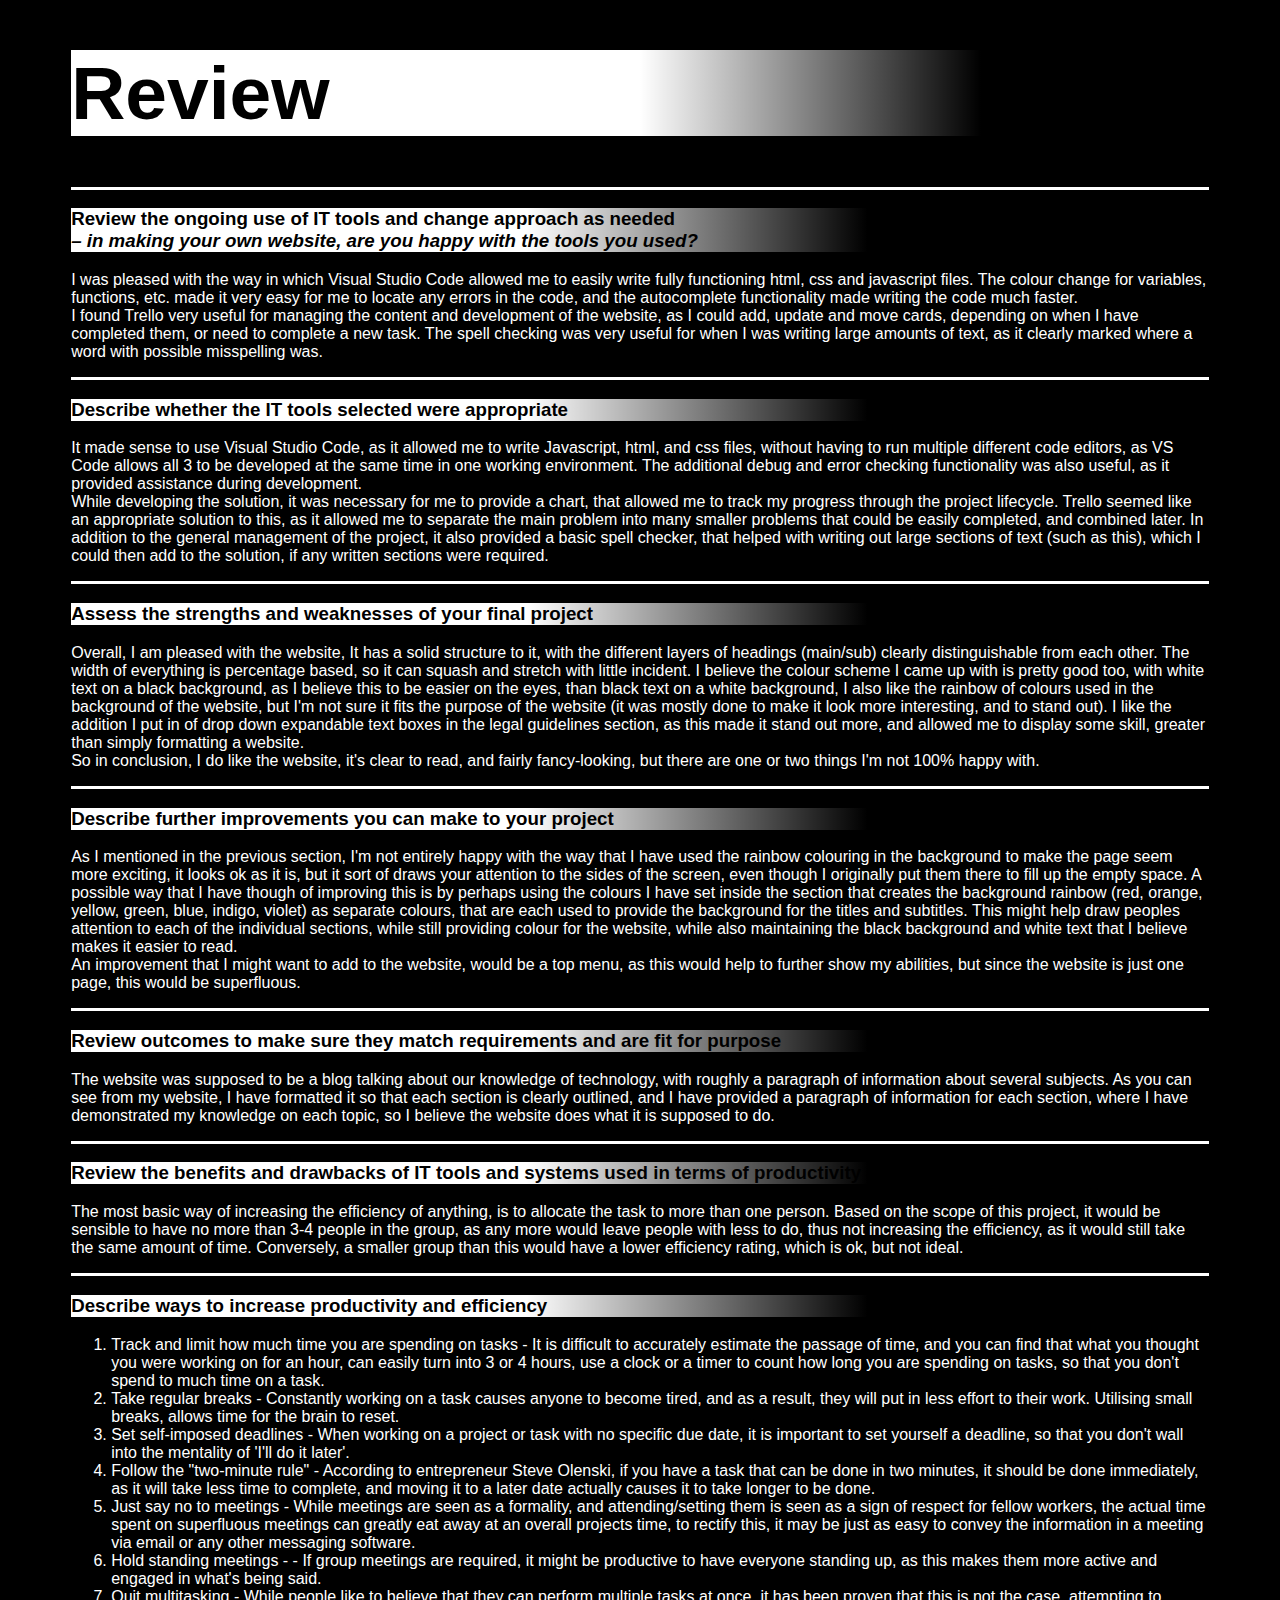
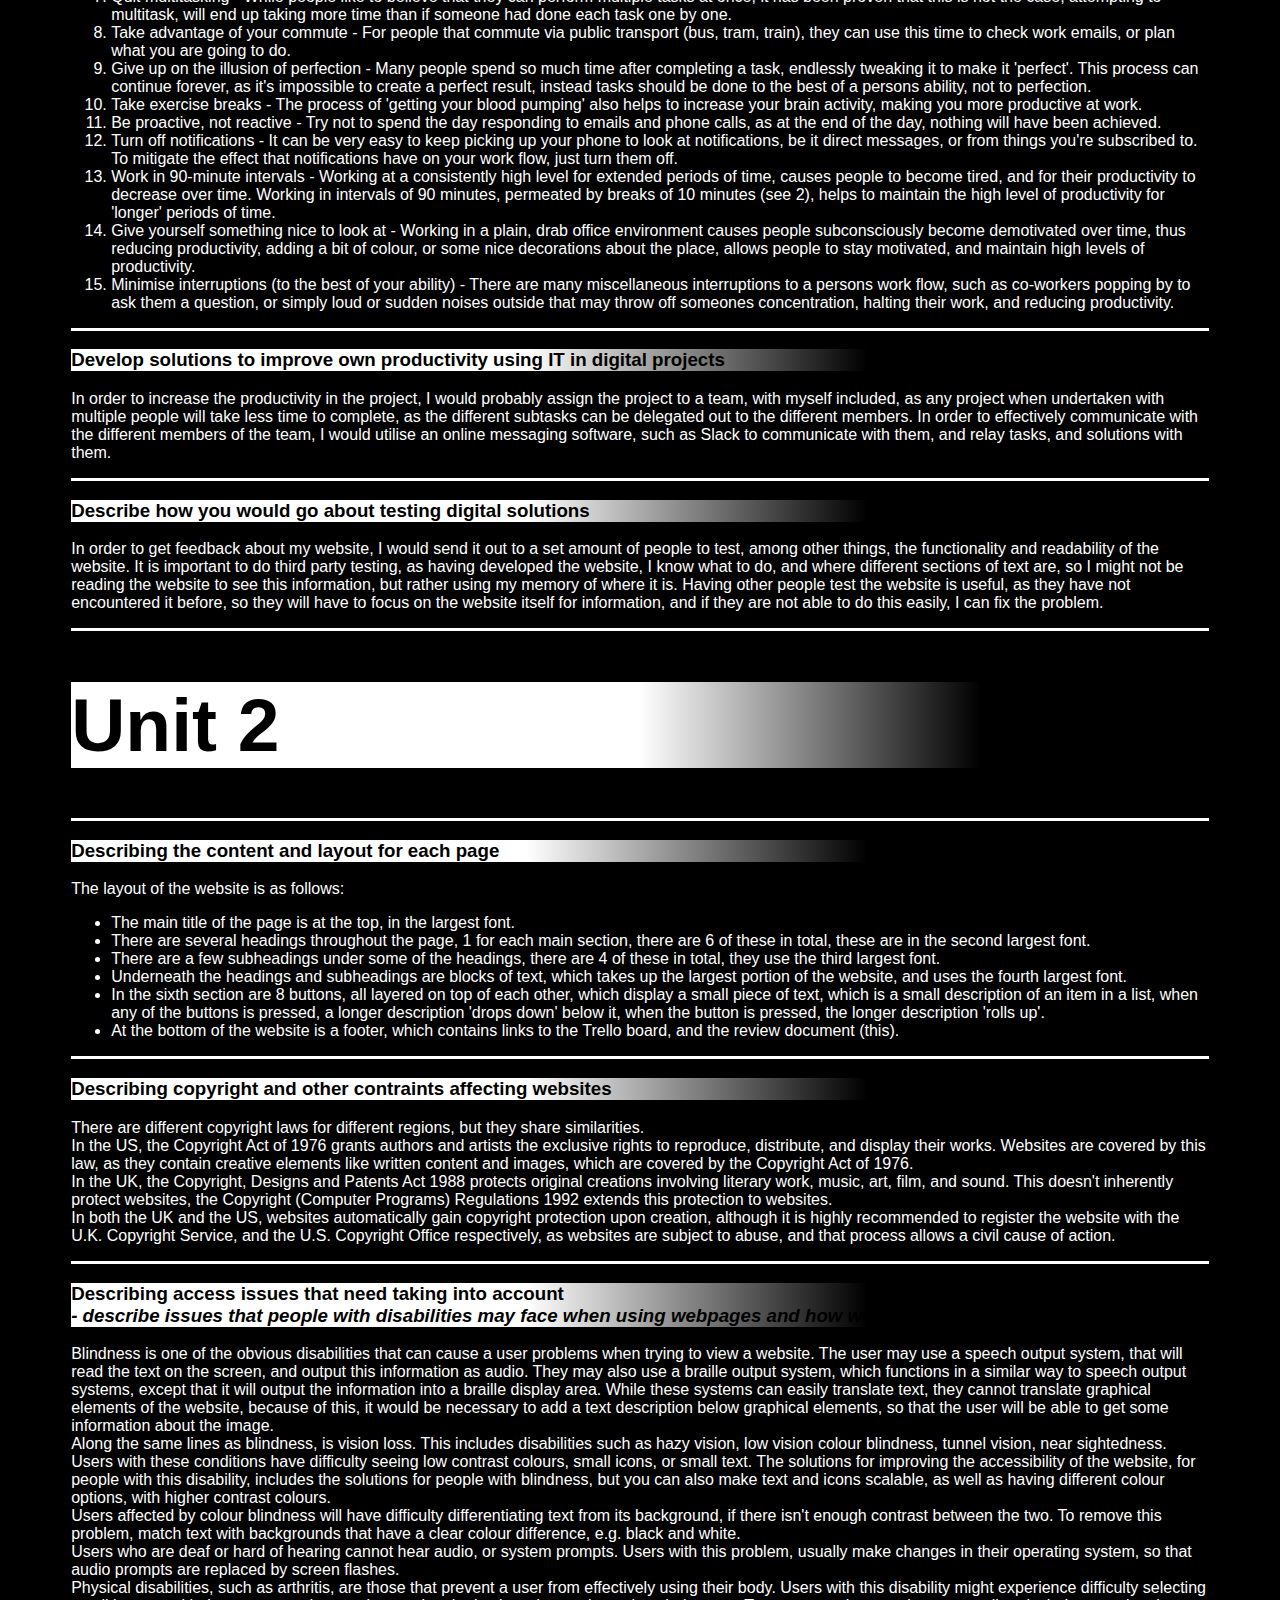
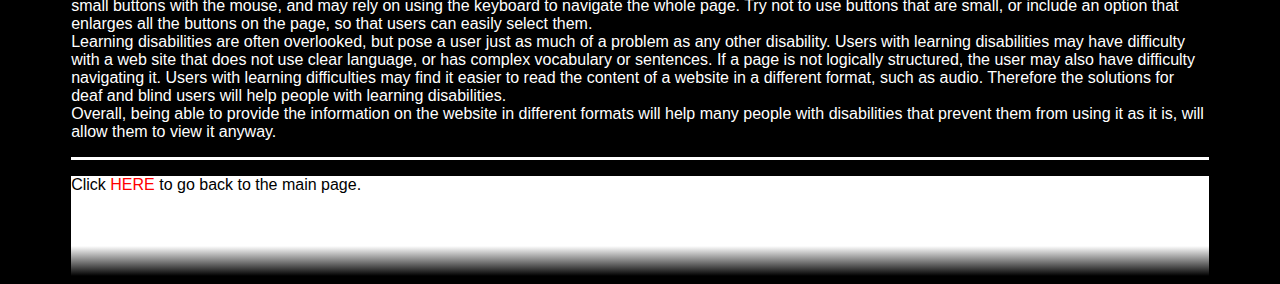
==== review.html @ 0c355dc4 "Completed everything" ====
<!DOCTYPE html>
<html>
    <head>
        <title>CodeNation Unit 1 Outcome 1</title>
        <link rel = "stylesheet" type="text/css" href="style.css">
    </head>
    <base target="_blank">

    <body>
        <div>
            <h1>
                Review
            </h1>
        </div>
        
        <div> <!-- 2.1 -->
            <p>
                <h3>
                    Review the ongoing use of IT tools and change approach as needed<br><i>– in making your own website, are you happy with the tools you used?</i>
                </h3>
                I was pleased with the way in which Visual Studio Code allowed me to easily write fully functioning html, css and javascript files. The colour change for variables, functions, etc. made it very easy for me to locate any errors in the code, and the autocomplete functionality made writing the code much faster.<br>I found Trello very useful for managing the content and development of the website, as I could add, update and move cards, depending on when I have completed them, or need to complete a new task. The spell checking was very useful for when I was writing large amounts of text, as it clearly marked where a word with possible misspelling was.
            </p>
        </div>

        <div> <!-- 2.2-->
            <p>
                <h3>
                    Describe whether the IT tools selected were appropriate
                </h3>
                It made sense to use Visual Studio Code, as it allowed me to write Javascript, html, and css files, without having to run multiple different code editors, as VS Code allows all 3 to be developed at the same time in one working environment. The additional debug and error checking functionality was also useful, as it provided assistance during development.<br>While developing the solution, it was necessary for me to provide a chart, that allowed me to track my progress through the project lifecycle. Trello seemed like an appropriate solution to this, as it allowed me to separate the main problem into many smaller problems that could be easily completed, and combined later. In addition to the general management of the project, it also provided a basic spell checker, that helped with writing out large sections of text (such as this), which I could then add to the solution, if any written sections were required.
            </p>
        </div>

        <div> <!-- 2.3-->
            <p>
                <h3>
                    Assess the strengths and weaknesses of your final project
                </h3>
                Overall, I am pleased with the website, It has a solid structure to it, with the different layers of headings (main/sub) clearly distinguishable from each other. The width of everything is percentage based, so it can squash and stretch with little incident. I believe the colour scheme I came up with is pretty good too, with white text on a black background, as I believe this to be easier on the eyes, than black text on a white background, I also like the rainbow of colours used in the background of the website, but I'm not sure it fits the purpose of the website (it was mostly done to make it look more interesting, and to stand out). I like the addition I put in of drop down expandable text boxes in the legal guidelines section, as this made it stand out more, and allowed me to display some skill, greater than simply formatting a website.<br>So in conclusion, I do like the website, it's clear to read, and fairly fancy-looking, but there are one or two things I'm not 100% happy with.
            </p>
        </div>

        <div> <!-- 2.4 -->
            <p>
                <h3>
                    Describe further improvements you can make to your project
                </h3>
                As I mentioned in the previous section, I'm not entirely happy with the way that I have used the rainbow colouring in the background to make the page seem more exciting, it looks ok as it is, but it sort of draws your attention to the sides of the screen, even though I originally put them there to fill up the empty space. A possible way that I have though of improving this is by perhaps using the colours I have set inside the section that creates the background rainbow (red, orange, yellow, green, blue, indigo, violet) as separate colours, that are each used to provide the background for the titles and subtitles. This might help draw peoples attention to each of the individual sections, while still providing colour for the website, while also maintaining the black background and white text that I believe makes it easier to read.<br>An improvement that I might want to add to the website, would be a top menu, as this would help to further show my abilities, but since the website is just one page, this would be superfluous.
            </p>
        </div>

        <div> <!-- 2.5-->
            <p>
                <h3>
                    Review outcomes to make sure they match requirements and are fit for purpose
                </h3>
                The website was supposed to be a blog talking about our knowledge of technology, with roughly a paragraph of information about several subjects. As you can see from my website, I have formatted it so that each section is clearly outlined, and I have provided a paragraph of information for each section, where I have demonstrated my knowledge on each topic, so I believe the website does what it is supposed to do.
            </p>
        </div>

        <div> <!-- 3.1 -->
            <p>
                <h3>
                    Review the benefits and drawbacks of IT tools and systems used in terms of productivity and efficiency
                </h3>
                The most basic way of increasing the efficiency of anything, is to allocate the task to more than one person. Based on the scope of this project, it would be sensible to have no more than 3-4 people in the group, as any more would leave people with less to do, thus not increasing the efficiency, as it would still take the same amount of time. Conversely, a smaller group than this would have a lower efficiency rating, which is ok, but not ideal.
            </p>
        </div>

        <div> <!-- 3.2 -->
            <p>
                <h3>
                    Describe ways to increase productivity and efficiency
                </h3>
                <ol>
                    <li>Track and limit how much time you are spending on tasks - It is difficult to accurately estimate the passage of time, and you can find that what you thought you were working on for an hour, can easily turn into 3 or 4 hours, use a clock or a timer to count how long you are spending on tasks, so that you don't spend to much time on a task.</li>
                    <li>Take regular breaks - Constantly working on a task causes anyone to become tired, and as a result, they will put in less effort to their work. Utilising small breaks, allows time for the brain to reset.</li>
                    <li>Set self-imposed deadlines - When working on a project or task with no specific due date, it is important to set yourself a deadline, so that you don't wall into the mentality of 'I'll do it later'.</li>
                    <li>Follow the "two-minute rule" - According to entrepreneur Steve Olenski, if you have a task that can be done in two minutes, it should be done immediately, as it will take less time to complete, and moving it to a later date actually causes it to take longer to be done.</li>
                    <li>Just say no to meetings - While meetings are seen as a formality, and attending/setting them is seen as a sign of respect for fellow workers, the actual time spent on superfluous meetings can greatly eat away at an overall projects time, to rectify this, it may be just as easy to convey the information in a meeting via email or any other messaging software.</li>
                    <li>Hold standing meetings - - If group meetings are required, it might be productive to have everyone standing up, as this makes them more active and engaged in what's being said.</li>
                    <li>Quit multitasking - While people like to believe that they can perform multiple tasks at once, it has been proven that this is not the case, attempting to multitask, will end up taking more time than if someone had done each task one by one.</li>
                    <li>Take advantage of your commute - For people that commute via public transport (bus, tram, train), they can use this time to check work emails, or plan what you are going to do.</li>
                    <li>Give up on the illusion of perfection - Many people spend so much time after completing a task, endlessly tweaking it to make it 'perfect'. This process can continue forever, as it's impossible to create a perfect result, instead tasks should be done to the best of a persons ability, not to perfection.</li>
                    <li>Take exercise breaks - The process of 'getting your blood pumping' also helps to increase your brain activity, making you more productive at work.</li>
                    <li>Be proactive, not reactive - Try not to spend the day responding to emails and phone calls, as at the end of the day, nothing will have been achieved.</li>
                    <li>Turn off notifications - It can be very easy to keep picking up your phone to look at notifications, be it direct messages, or from things you're subscribed to. To mitigate the effect that notifications have on your work flow, just turn them off.</li>
                    <li>Work in 90-minute intervals - Working at a consistently high level for extended periods of time, causes people to become tired, and for their productivity to decrease over time. Working in intervals of 90 minutes, permeated by breaks of 10 minutes (see 2), helps to maintain the high level of productivity for 'longer' periods of time.</li>
                    <li>Give yourself something nice to look at - Working in a plain, drab office environment causes people subconsciously become demotivated over time, thus reducing productivity, adding a bit of colour, or some nice decorations about the place, allows people to stay motivated, and maintain high levels of productivity.</li>
                    <li>Minimise interruptions (to the best of your ability) - There are many miscellaneous interruptions to a persons work flow, such as co-workers popping by to ask them a question, or simply loud or sudden noises outside that may throw off someones concentration, halting their work, and reducing productivity.
                    </li>
                </ol>
            </p>
        </div>

        <div> <!-- 3.3 -->
            <p>
                <h3>
                    Develop solutions to improve own productivity using IT in digital projects
                </h3>
                In order to increase the productivity in the project, I would probably assign the project to a team, with myself included, as any project when undertaken with multiple people will take less time to complete, as the different subtasks can be delegated out to the different members. In order to effectively communicate with the different members of the team, I would utilise an online messaging software, such as Slack to communicate with them, and relay tasks, and solutions with them.
            </p>
        </div>

        <div> <!-- 3.4 -->
            <p>
                <h3>
                    Describe how you would go about testing digital solutions
                </h3>
                In order to get feedback about my website, I would send it out to a set amount of people to test, among other things, the functionality and readability of the website. It is important to do third party testing, as having developed the website, I know what to do, and where different sections of text are, so I might not be reading the website to see this information, but rather using my memory of where it is. Having other people test the website is useful, as they have not encountered it before, so they will have to focus on the website itself for information, and if they are not able to do this easily, I can fix the problem.
            </p>
        </div>

        <div>
            <h1>
                Unit 2
            </h1>
        </div>

        <div> <!-- 1.1 -->
            <p>
                <h3>
                    Describing the content and layout for each page
                </h3>
                The layout of the website is as follows:
                <ul>
                    <li>The main title of the page is at the top, in the largest font.</li>
                    <li>There are several headings throughout the page, 1 for each main section, there are 6 of these in total, these are in the second largest font.</li>
                    <li>There are a few subheadings under some of the headings, there are 4 of these in total, they use the third largest font.</li>
                    <li>Underneath the headings and subheadings are blocks of text, which takes up the largest portion of the website, and uses the fourth largest font.</li>
                    <li>In the sixth section are 8 buttons, all layered on top of each other, which display a small piece of text, which is a small description of an item in a list, when any of the buttons is pressed, a longer description 'drops down' below it, when the button is pressed, the longer description 'rolls up'.</li>
                    <li>At the bottom of the website is a footer, which contains links to the Trello board, and the review document (this).</li>
                </ul>
            </p>
        </div>

        <div> <!-- 1.2 -->
            <p>
                <h3>
                    Describing copyright and other contraints affecting websites
                </h3>
                There are different copyright laws for different regions, but they share similarities.<br>In the US, the Copyright Act of 1976 grants authors and artists the exclusive rights to reproduce, distribute, and display their works. Websites are covered by this law, as they contain creative elements like written content and images, which are covered by the Copyright Act of 1976.<br>In the UK, the Copyright, Designs and Patents Act 1988 protects original creations involving literary work, music, art, film, and sound. This doesn't inherently protect websites, the Copyright (Computer Programs) Regulations 1992 extends this protection to websites.<br>In both the UK and the US, websites automatically gain copyright protection upon creation, although it is highly recommended to register the website with the U.K. Copyright Service, and the U.S. Copyright Office respectively, as websites are subject to abuse, and that process allows a civil cause of action.
            </p>
        </div>

        <div> <!-- 1.3 -->
            <p>
                <h3>
                        Describing access issues that need taking into account<br> <i>- describe issues that people with disabilities may face when using webpages and how we can overcome them</i>
                </h3>
                Blindness is one of the obvious disabilities that can cause a user problems when trying to view a website. The user may use a speech output system, that will read the text on the screen, and output this information as audio. They may also use a braille output system, which functions in a similar way to speech output systems, except that it will output the information into a braille display area. While these systems can easily translate text, they cannot translate graphical elements of the website, because of this, it would be necessary to add a text description below graphical elements, so that the user will be able to get some information about the image.<br>Along the same lines as blindness, is vision loss. This includes disabilities such as hazy vision, low vision colour blindness, tunnel vision, near sightedness. Users with these conditions have difficulty seeing low contrast colours, small icons, or small text. The solutions for improving the accessibility of the website, for people with this disability, includes the solutions for people with blindness, but you can also make text and icons scalable, as well as having different colour options, with higher contrast colours.<br>Users affected by colour blindness will have difficulty differentiating text from its background, if there isn't enough contrast between the two. To remove this problem, match text with backgrounds that have a clear colour difference, e.g. black and white.<br>Users who are deaf or hard of hearing cannot hear audio, or system prompts. Users with this problem, usually make changes in their operating system, so that audio prompts are replaced by screen flashes.<br>Physical disabilities, such as arthritis, are those that prevent a user from effectively using their body. Users with this disability might experience difficulty selecting small buttons with the mouse, and may rely on using the keyboard to navigate the whole page. Try not to use buttons that are small, or include an option that enlarges all the buttons on the page, so that users can easily select them.<br>Learning disabilities are often overlooked, but pose a user just as much of a problem as any other disability. Users with learning disabilities may have difficulty with a web site that does not use clear language, or has complex vocabulary or sentences. If a page is not logically structured, the user may also have difficulty navigating it. Users with learning difficulties may find it easier to read the content of a website in a different format, such as audio. Therefore the solutions for deaf and blind users will help people with learning disabilities.<br>Overall, being able to provide the information on the website in different formats will help many people with disabilities that prevent them from using it as it is, will allow them to view it anyway.
            </p>
        </div>
    </body>
    <footer>
        <p>
            Click <a href="index.html" target="_self">HERE</a> to go back to the main page.
        </p>
    </footer>
</html>
---- style.css ----
html {
    min-height: 100%;
    position: relative;
}

body {
    height: 100%;
    background-color: black;
    color: white;
    font-family: "Comic Sans MS", cursive, sans-serif;
}

div{
    border-bottom-style: solid;
    border-color: white;
    margin-left: 5%;
    margin-right: 5%;
}

h1 {
    font-size: 75px;
    color: rgb(0, 0, 0);
    background-image: linear-gradient(to right, white, white 50%, rgba(0, 0, 0, 0) 80%);
}

h3 {
    color: rgb(0, 0, 0);
    background-image: linear-gradient(to right, white, white 40%, rgba(0, 0, 0, 0) 70%);
}

h4 {
    color: rgb(0, 0, 0);
    background-image: linear-gradient(to right, white, white 30%, rgba(0, 0, 0, 0) 60%);
}

footer {
    color: black;
    height: 100px;
    margin-left: 5%;
    margin-right: 5%;
    background-image: linear-gradient( white, white 70%, rgba(0, 0, 0, 0));
}

a {
    color: red;
    text-decoration: none;
}

br {
    display: block; /* makes it have a width */
    content: " "; /* clears default height */
    margin-top: 12px; /* change this to whatever height you want it */
}

/* Style the buttons that are used to open and close the accordion panel */
.accordion {
    background-color: white;
    color: black;
    cursor: pointer;
    padding: 10px;
    width: 100%;
    text-align: left;
    border: none;
    outline: none;
    transition: 0.4s;
    font-family: "Comic Sans MS", cursive, sans-serif;
    font-size: 15px;
}

/* Add a background color to the button if it is clicked on (add the .active class with JS), and when you move the mouse over it (hover) */
.active, .accordion:hover {
    background-color: rgb(204, 204, 204);
}

/* Style the accordion panel. Note: hidden by default */
.panel {
    padding: 0 18px;
    border: none;
    margin-left: 0%;
    margin-right: 0%;
    background-color: rgb(245, 245, 245);
    color: black;
    display: none;
    overflow: hidden;
}

#leftBorder { /* Create an ID for the left border */
    margin-left: 0%; /* Set the left margin to 0%, to make it appear outside of main text area*/
    margin-right: 0%; /* Set the right margin to 0%, to make it appear outside of main text area */
    position: absolute; /* Set the position to absolute to help with position calculating */
    top: 0; /* Set the top to 0, to move it to the top border to the top of the page */
    bottom: 0; /* Set the bottom to 0, to move the bottom border to the bottom of the page */
    left: 0%; /* Set the left to 0, to move the left border to the left of the page */
    right: 0; /* Set the right to 0, to move the right border to the right of the page */
    overflow: hidden; /* Hide any overflow text or content that is added to the division */
    z-index: -2; /* Put this behind border effect, and behind devault divisions */
    width: 20%; /* Set the width to 5%, so that it takes up the empty space outisde the main text area */
    height: 100%; /* Set the height to 100%, so that it takes up the entire length of the page */
    background-image: repeating-linear-gradient(red, orange 5%, yellow 10%, green 15%, blue 20%, indigo 25%, violet 30%, red 35%); /* Set the background of the division, to a linear gradient, that will repeat the colours of the rainbow */
    border-bottom-style: none; /* Remove any border that might be added to it */
}

#leftBorderFade {
    margin-left: 0%;
    margin-right: 0%;
    z-index: -1; /* Put this over the border, but behind default divisions */
    width: 100%;
    height: 100%;
    background-image: linear-gradient(to left, black, rgba(255, 255, 255, 0.2));
    border-bottom-style: none;
}

#rightBorder {
    margin-left: 0%;
    margin-right: 0%;
    position: absolute;
    top: 0;
    bottom: 0;
    left: 80%;
    right: 0;
    overflow: hidden;
    z-index: -2;
    width: 20%;
    height: 100%;
    background-image: repeating-linear-gradient(red, orange 5%, yellow 10%, green 15%, blue 20%, indigo 25%, violet 30%, red 35%);
    border-bottom-style: none;
}

#rightBorderFade {
    margin-left: 0%;
    margin-right: 0%;
    z-index: -1;
    width: 100%;
    height: 100%;
    background-image: linear-gradient(to right, black, rgba(255, 255, 255, 0.2));
    border-bottom-style: none;
}
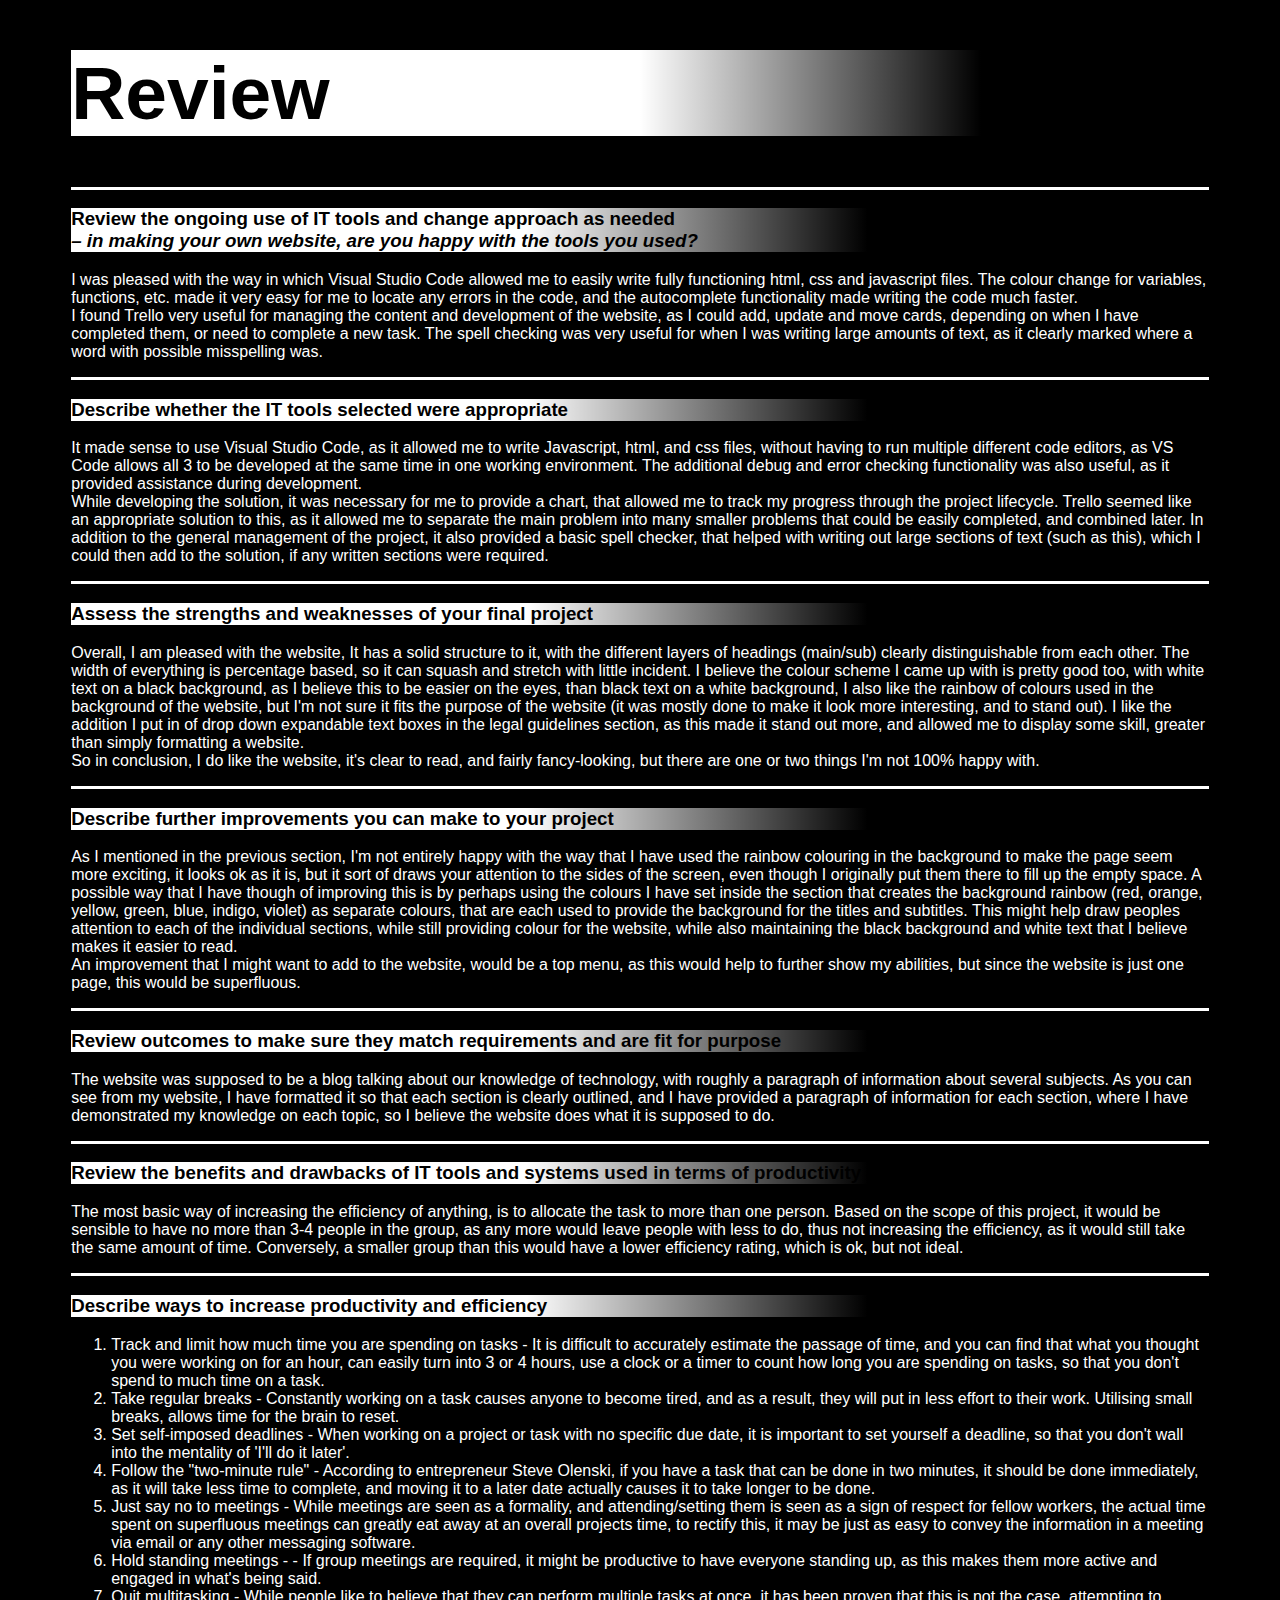
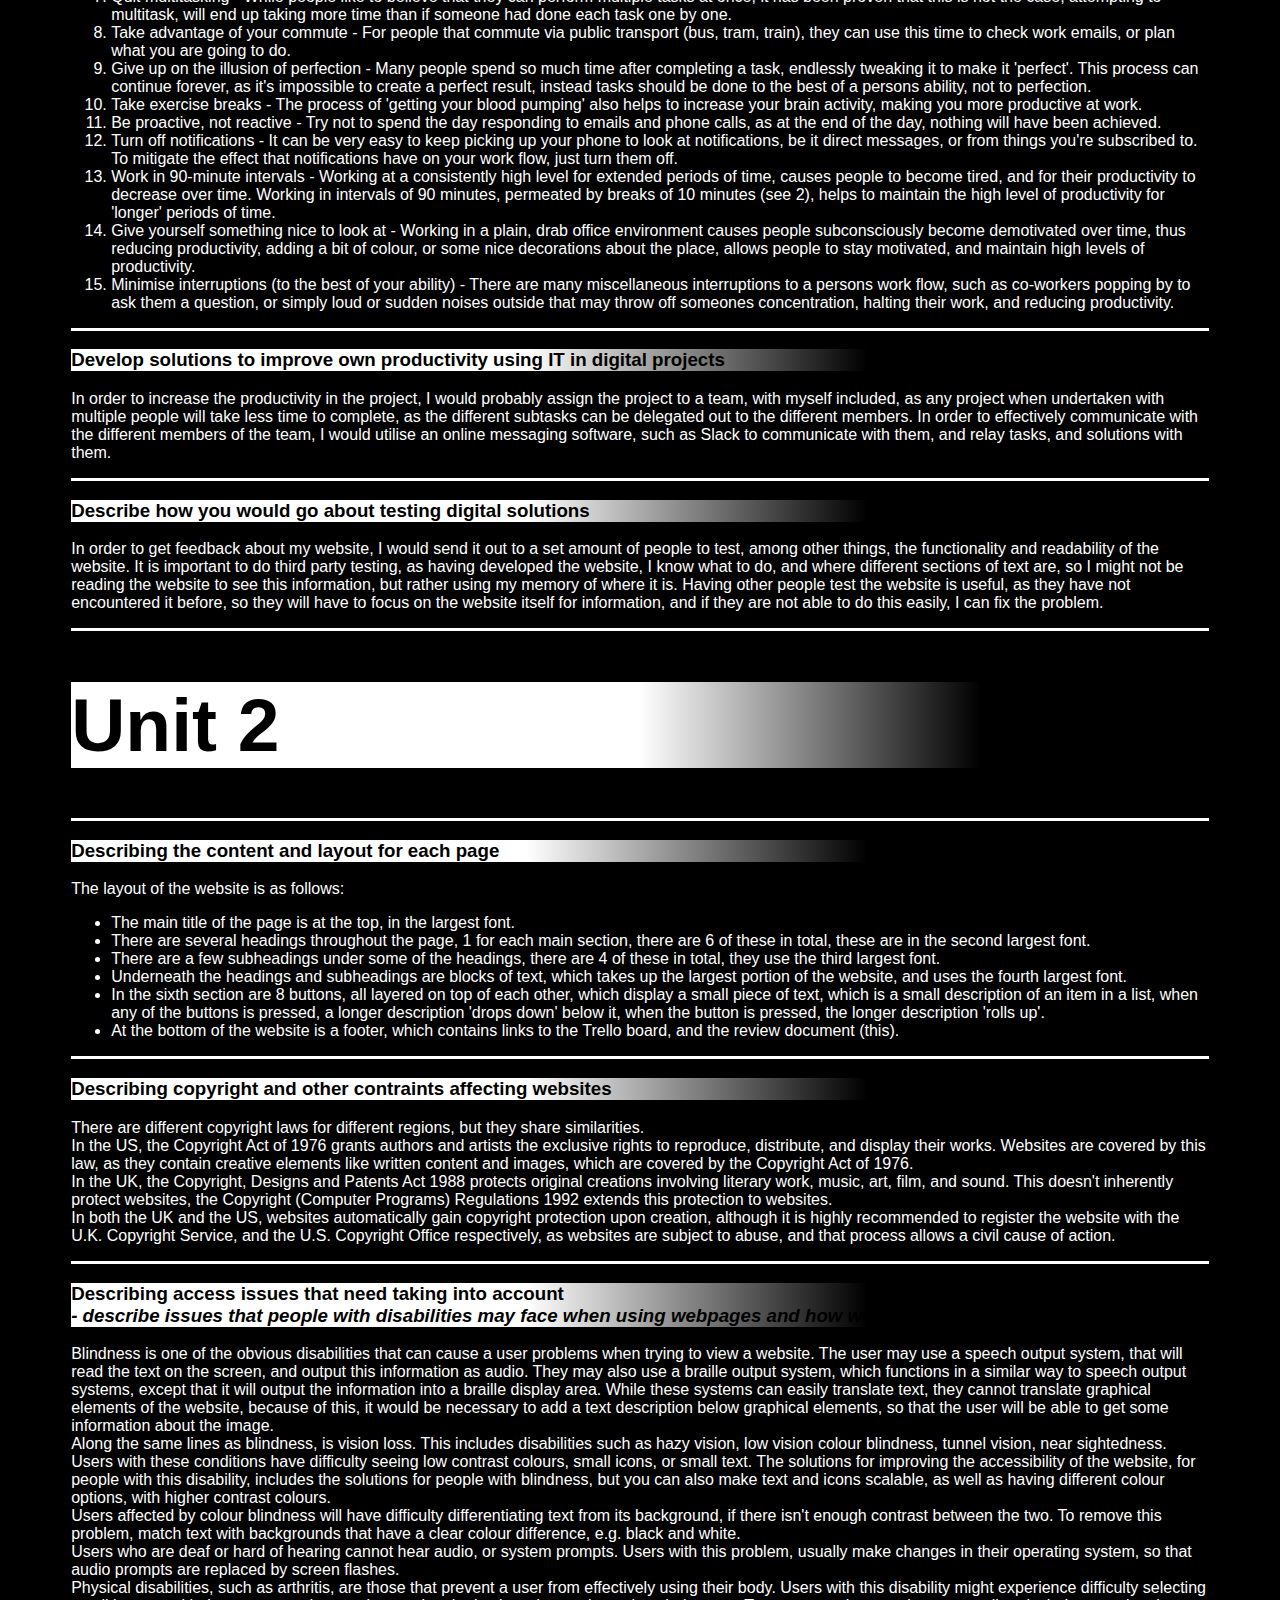
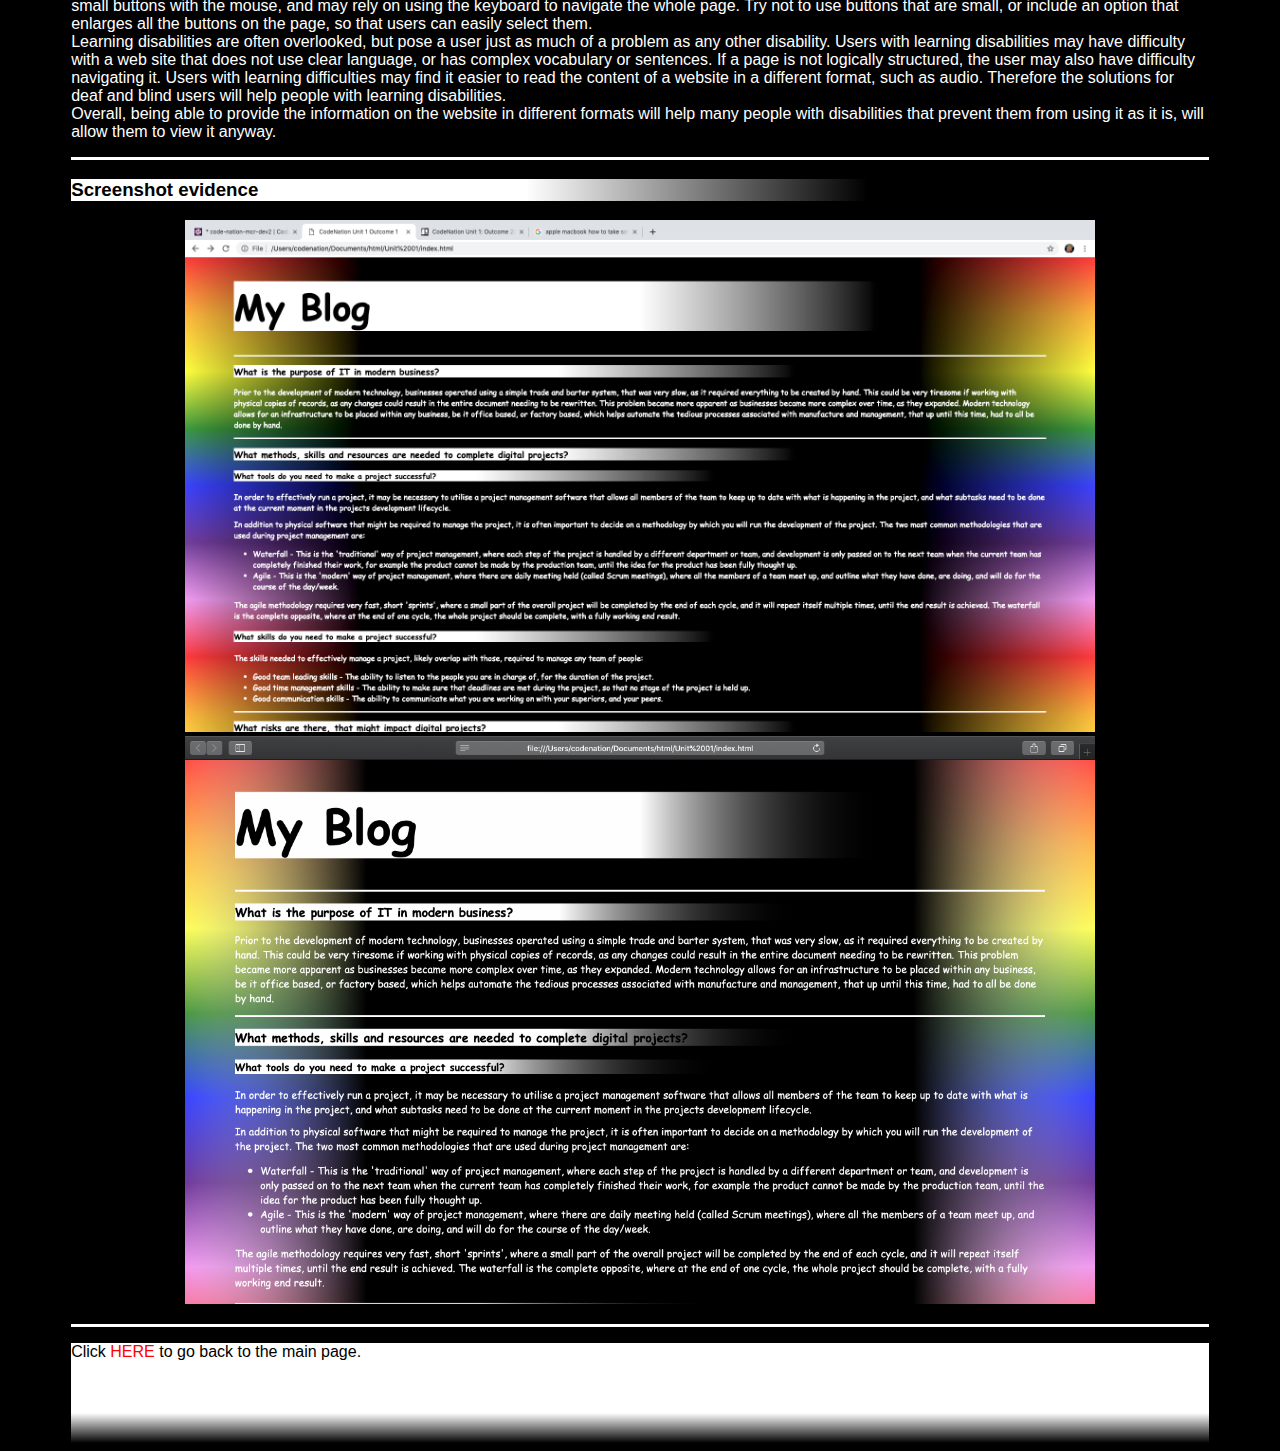
==== commit 21abd94c: "Added image evidence to review section" ====
--- a/review.html
+++ b/review.html
@@ -146,9 +146,19 @@
         <div> <!-- 1.3 -->
             <p>
                 <h3>
-                        Describing access issues that need taking into account<br> <i>- describe issues that people with disabilities may face when using webpages and how we can overcome them</i>
+                    Describing access issues that need taking into account<br> <i>- describe issues that people with disabilities may face when using webpages and how we can overcome them</i>
                 </h3>
                 Blindness is one of the obvious disabilities that can cause a user problems when trying to view a website. The user may use a speech output system, that will read the text on the screen, and output this information as audio. They may also use a braille output system, which functions in a similar way to speech output systems, except that it will output the information into a braille display area. While these systems can easily translate text, they cannot translate graphical elements of the website, because of this, it would be necessary to add a text description below graphical elements, so that the user will be able to get some information about the image.<br>Along the same lines as blindness, is vision loss. This includes disabilities such as hazy vision, low vision colour blindness, tunnel vision, near sightedness. Users with these conditions have difficulty seeing low contrast colours, small icons, or small text. The solutions for improving the accessibility of the website, for people with this disability, includes the solutions for people with blindness, but you can also make text and icons scalable, as well as having different colour options, with higher contrast colours.<br>Users affected by colour blindness will have difficulty differentiating text from its background, if there isn't enough contrast between the two. To remove this problem, match text with backgrounds that have a clear colour difference, e.g. black and white.<br>Users who are deaf or hard of hearing cannot hear audio, or system prompts. Users with this problem, usually make changes in their operating system, so that audio prompts are replaced by screen flashes.<br>Physical disabilities, such as arthritis, are those that prevent a user from effectively using their body. Users with this disability might experience difficulty selecting small buttons with the mouse, and may rely on using the keyboard to navigate the whole page. Try not to use buttons that are small, or include an option that enlarges all the buttons on the page, so that users can easily select them.<br>Learning disabilities are often overlooked, but pose a user just as much of a problem as any other disability. Users with learning disabilities may have difficulty with a web site that does not use clear language, or has complex vocabulary or sentences. If a page is not logically structured, the user may also have difficulty navigating it. Users with learning difficulties may find it easier to read the content of a website in a different format, such as audio. Therefore the solutions for deaf and blind users will help people with learning disabilities.<br>Overall, being able to provide the information on the website in different formats will help many people with disabilities that prevent them from using it as it is, will allow them to view it anyway.
+            </p>
+        </div>
+
+        <div>
+            <p>
+                <h3>
+                    Screenshot evidence
+                </h3>
+                <img src="Screenshot 2019-03-01 at 16.31.03.png" class="imageResize">
+                <img src="Screenshot 2019-03-01 at 16.32.46.png" class="imageResize">
             </p>
         </div>
     </body>
--- a/style.css
+++ b/style.css
@@ -134,4 +134,10 @@
     height: 100%;
     background-image: linear-gradient(to right, black, rgba(255, 255, 255, 0.2));
     border-bottom-style: none;
+}
+
+.imageResize {
+    margin-left: 10%;
+    width: 80%;
+    height: 80%;
 }